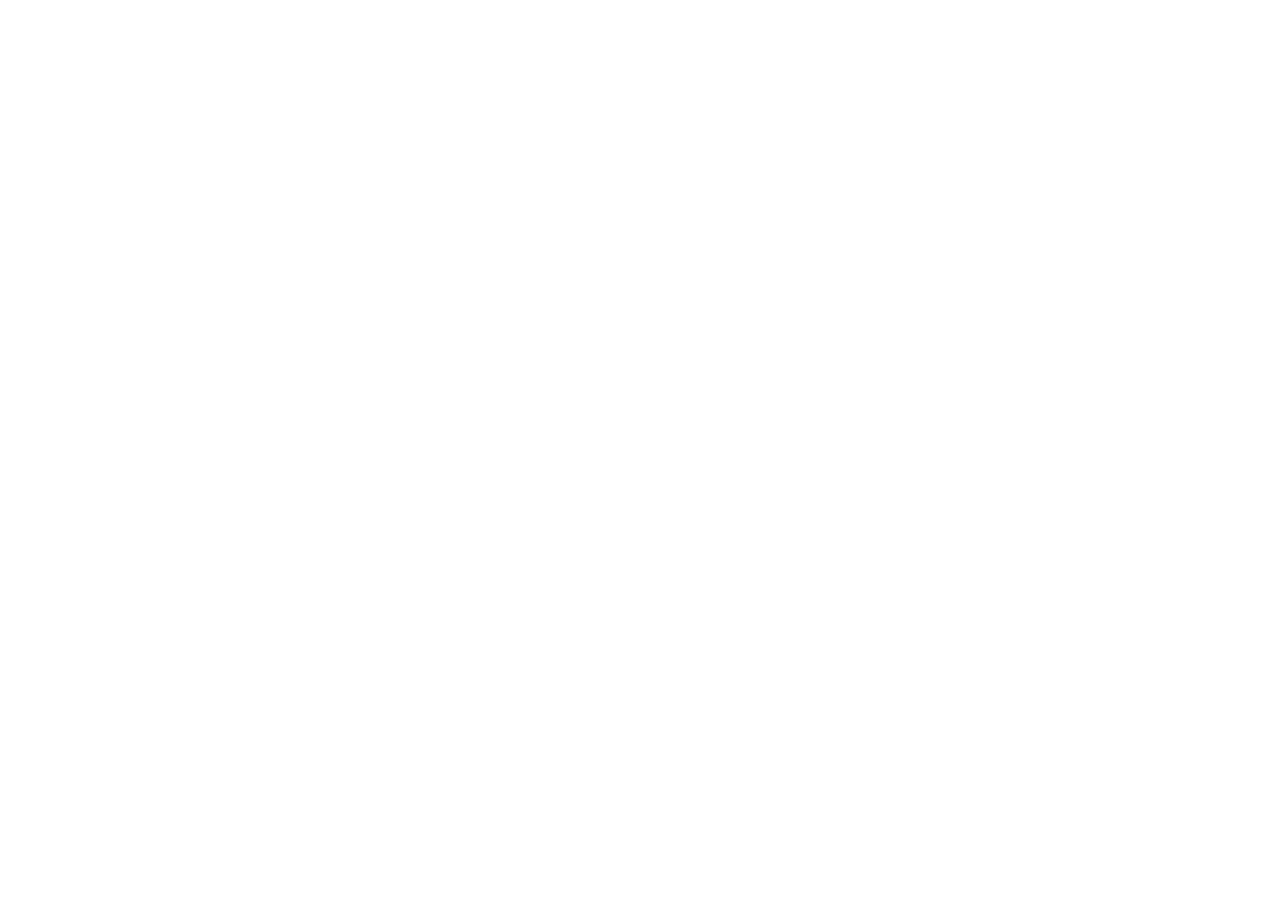
==== index.html @ 6a3a3762 "initial commit" ====
<!DOCTYPE html>
<html lang="en">
<head>
    <meta charset="UTF-8">
    <meta http-equiv="X-UA-Compatible" content="IE=edge">
    <meta name="viewport" content="width=device-width, initial-scale=1.0">
    <title>Anthony Barragan</title>
    <link rel="stylesheet" href="assests/styles.css">
</head>
<body>
    
</body>
</html>
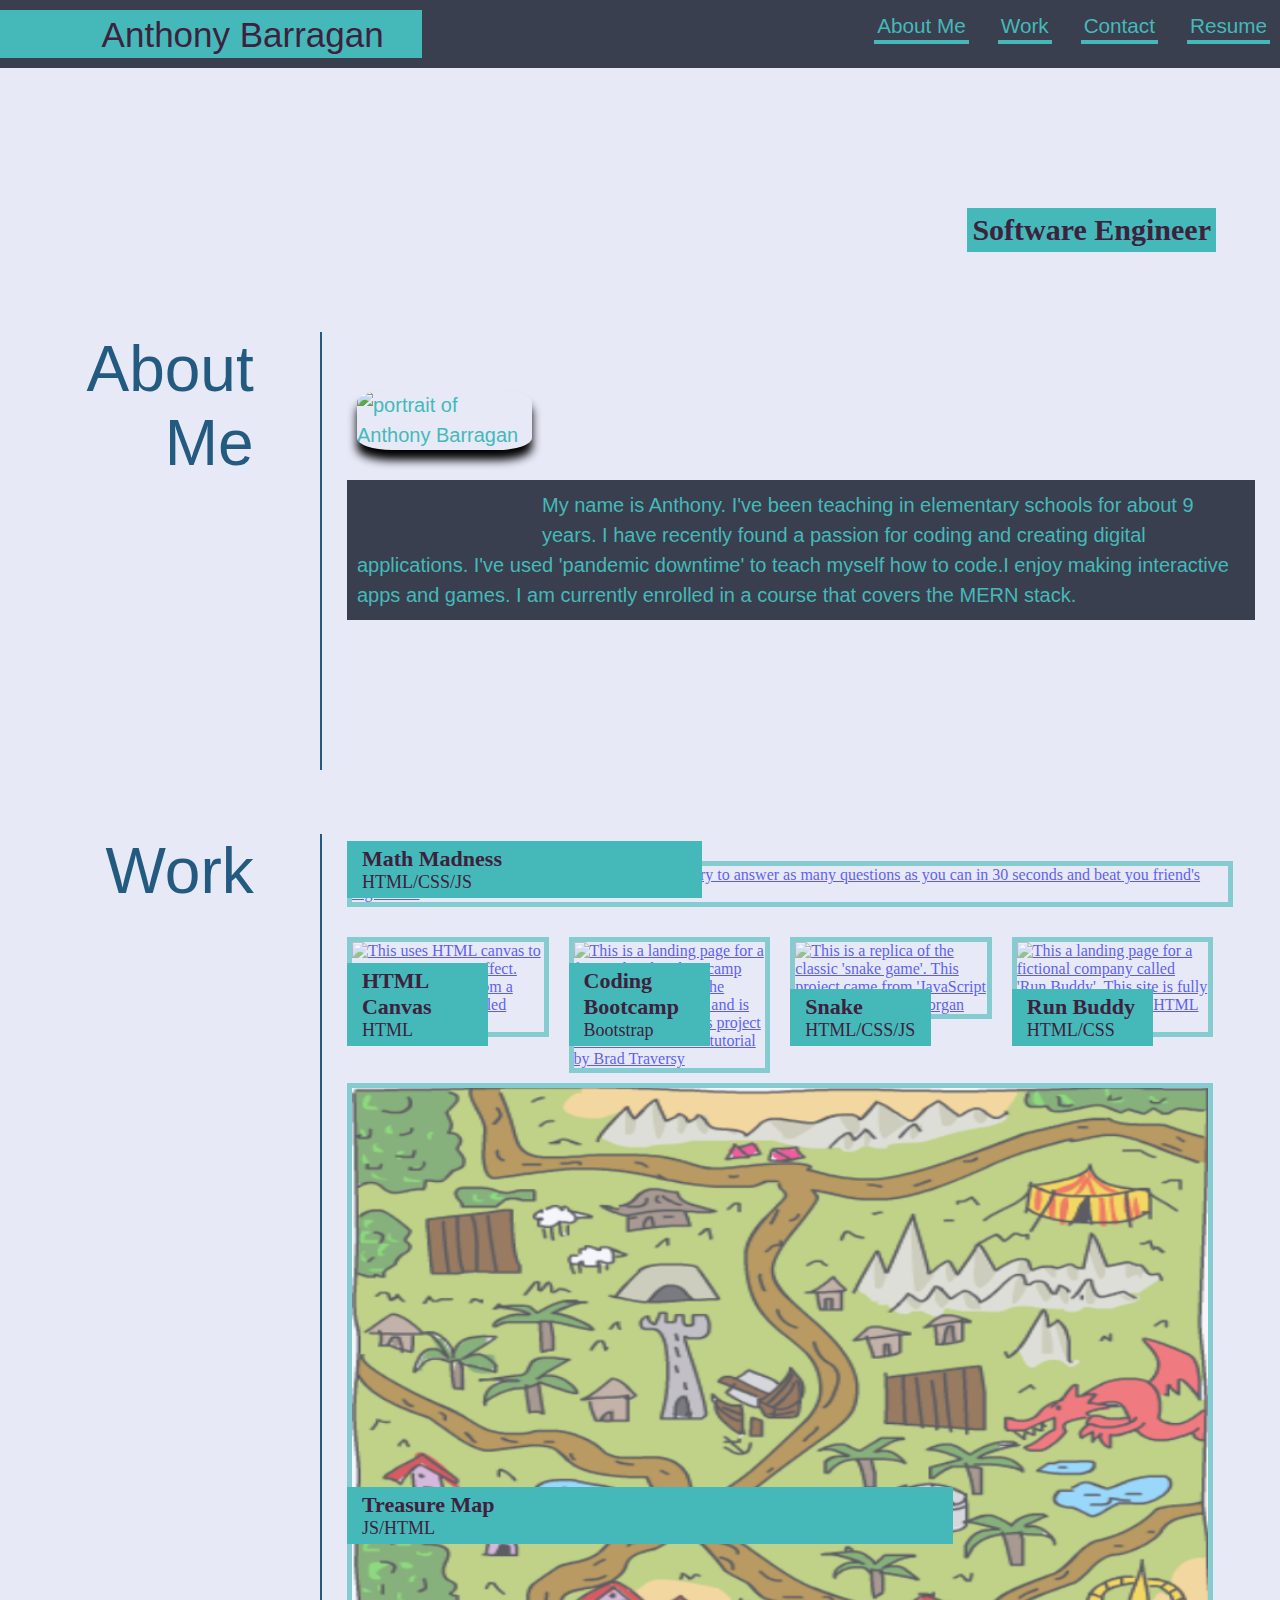
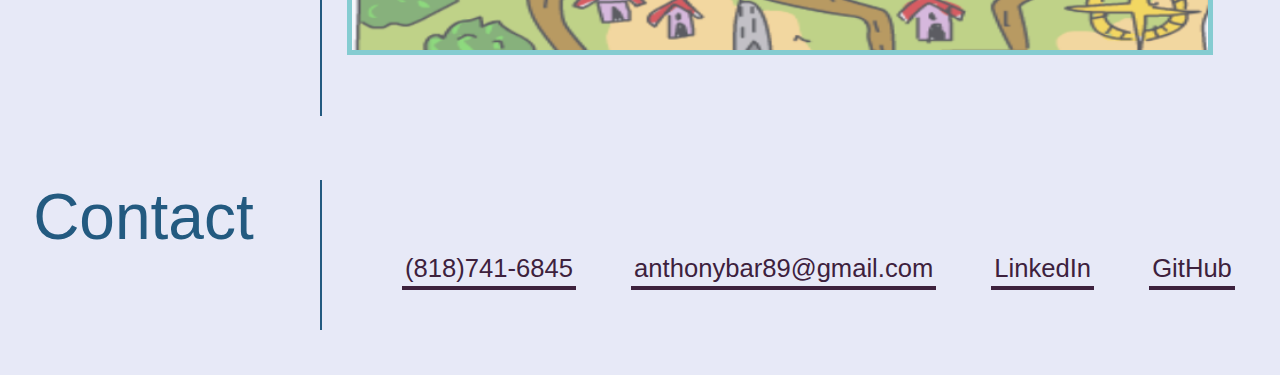
==== commit 7fa1a296: "added links to the images and made all sections fully responsive" ====
--- a/index.html
+++ b/index.html
@@ -5,9 +5,111 @@
     <meta http-equiv="X-UA-Compatible" content="IE=edge">
     <meta name="viewport" content="width=device-width, initial-scale=1.0">
     <title>Anthony Barragan</title>
-    <link rel="stylesheet" href="assests/styles.css">
+    <link rel="stylesheet" href="assests/styles/styles.css">
+    <link rel="stylesheet" href="assests/styles/media-queries.css">
+    <!-- Social Media Icons -->
+    <link rel="stylesheet" href="https://cdnjs.cloudflare.com/ajax/libs/font-awesome/4.7.0/css/font-awesome.min.css">
+    <link rel="stylesheet" href="assests/styles/font-awesome.css">
 </head>
 <body>
-    
+    <!-- Header -->
+    <header>
+        <h1>Anthony Barragan</h1>
+        <nav>
+            <ul>
+                <li><a href="#about-me" class="links-font">About Me</a></li>
+                <li><a href="#work" class="links-font">Work</a></li>
+                <li><a href="#contact" class="links-font">Contact</a></li>
+                <li><a href="resume.html" class="links-font">Resume</a></li>
+            </ul>
+        </nav>
+    </header>
+    <!-- Hero Section -->
+    <section id="hero">
+        <h2>Software Engineer</h2>
+    </section>
+    <!-- About Me -->
+    <article id="about-me">
+        <h3>About <br/>Me</h3>
+        <div>
+            
+            <p><img src="assests/images/profile-pic.JPG" alt="portrait of Anthony Barragan">My name is Anthony. I've been teaching in elementary schools for about 9 years. I have recently found a passion for coding and creating digital applications. I've used 'pandemic downtime' to teach myself how to code.I enjoy making interactive apps and games. I am currently enrolled in a course that covers the MERN stack.</p>
+        </div>
+    </article>
+    <!-- Work Section -->
+    <article>
+        <h3>Work</h3>
+        <!-- Large photo --> 
+        <section class="work">
+            <a href="https://abarragan89.github.io/math_madness/">
+                <figure id="jumbo-image">
+                    <img src="assests/images/math-madness.png"
+                    id="math-madness-pic" alt="This is a competitve multiplication game for kids. Try to answer as many questions as you can in 30 seconds and beat you friend's highscore!">                <div class="tag">
+                        <h4>Math Madness</h4>
+                        <p>HTML/CSS/JS</p>
+                    </div>
+                </figure>
+            </a>
+        <!-- Gallery of photos -->
+            <section id="gallery">
+                <figure class="gallery-cards">
+                    <a href="https://abarragan89.github.io/html_canvas/" target="_blank">           
+                        <img src="assests/images/html-canvas.png"   id="html-canvas-pic" alt="This uses HTML canvas to create a interactive effect. This project came from a YouTube channel called 'Franks Laboratory'.">
+                        <div class="tag">
+                            <h4>HTML Canvas</h4>
+                            <p>HTML</p>
+                        </div>
+                    </a> 
+                </figure> 
+                <figure class="gallery-cards">
+                    <a href="https://abarragan89.github.io/bootstrap_website/" target="_blank">
+                        <img src="assests/images/bootstrap-website.png"  id="bootstrap-pic" alt="This is a landing page for a fictional coding bootcamp company. This used the bootstrap framework and is fully responsive. This project came from an online tutorial by Brad Traversy">
+                        <div class="tag">
+                            <h4>Coding Bootcamp</h4>
+                            <p>Bootstrap</p>
+                        </div>
+                    </a>
+                </figure>
+                <figure class="gallery-cards">   
+                    <a href="https://abarragan89.github.io/snake-game/" target="_blank">               
+                        <img src="assests/images/snake-game.png"  id="snake-game-pic" alt="This is a replica of the classic 'snake game'. This project came from 'JavaScript For Kids' by Nick Morgan">
+                        <div class="tag">
+                            <h4>Snake</h4>
+                            <p>HTML/CSS/JS</p>
+                        </div>
+                    </a>  
+                </figure>
+                <figure class="gallery-cards">
+                    <a href="https://abarragan89.github.io/run-buddy/" target="_blank">
+                        <img src="assests/images/run-buddy.png"  id="run-buddy-pic" alt="This a landing page for a fictional company called 'Run Buddy'. This site is fully responsive uses pure HTML and CSS.">
+                        <div class="tag">
+                            <h4>Run Buddy</h4>
+                            <p>HTML/CSS</p>
+                        </div>
+                    </a>
+                </figure>        
+                <figure class="gallery-cards">
+                    <a href="https://abarragan89.github.io/treasure-map/" target="_blank">
+                        <img src="assests/images/treasure-map.png" alt="a game where you have to click randomly and use your 'hot' and 'cold' clues to find the treasure">
+                        <div class="tag">
+                            <h4 >Treasure Map</h4>
+                            <p>JS/HTML</p>
+                        </div>
+                    </a>
+                </figure>
+            </section>
+        </section>
+        
+    </article>
+    <!-- Contact Section -->
+    <article>
+        <h3>Contact</h3>      
+        <div id="contact">
+            <a href="tel:8187416845" class="links-font dark-letter">(818)741-6845</a>
+            <a href="mailto:anthonybar89@gmail.com" target="_blank" class="links-font dark-letter">anthonybar89@gmail.com</a> 
+            <a href="https://www.linkedin.com/in/anthony-barragan-ba4a12226" class="links-font dark-letter" target="_blank">LinkedIn</a>
+            <a href="https://github.com/Abarragan89" class="links-font dark-letter" target="_blank">GitHub</a>
+        </div>
+    </article>
 </body>
 </html>--- a/assests/styles/styles.css
+++ b/assests/styles/styles.css
@@ -0,0 +1,199 @@
+:root {
+    --accent-color: rgb(69, 185, 185);
+    --primary-color: rgb(57, 63, 78);
+    --letter-color: rgb(35, 90, 128);
+    --second-letter-clr: rgb(61, 33, 61);
+}
+* {
+    padding: 0;
+    margin: 0;
+    box-sizing: border-box;
+}
+body {
+    background-color: rgb(231, 233, 247);
+}
+/* Styles for the Header */
+header {
+    padding-right: 10px;
+    display: flex;
+    flex-wrap: wrap;
+    justify-content: space-between;
+    align-items: center;
+    background-color: var(--primary-color);
+}
+header h1 {
+    font-weight: lighter;
+    color: var(--second-letter-clr);
+    font-family: Verdana, Geneva, Tahoma, sans-serif;
+    margin-top: 10px;
+    margin-bottom: 10px;
+    font-size: 35px;
+    background-color: var(--accent-color);
+    padding-left: 8%;
+    padding-right: 3%;
+    padding-top: 5px;
+    padding-bottom: 3px;
+}
+header nav ul li {
+    list-style-type: none;
+    display: inline-block;
+    margin-bottom: 17px;
+    margin-left: 5px;
+}
+.links-font {
+    font-size: 2.3vh;
+    text-decoration: none;
+    text-align: center;;
+    padding: 0 3px 3px;
+    border-bottom: 4px solid var(--accent-color);
+    color: var(--accent-color);
+    font-family: Arial, Helvetica, sans-serif;
+}
+header nav ul li:not(:first-child) {
+    margin-left: 25px;
+}
+/* Styles for the Hero */
+#hero {
+    background-image: url("../images/hero-pic2.jpeg");
+    height: 200px;
+    position: relative;
+}
+#hero h2 {
+    font-size: 30px;
+    position: absolute;
+    padding: 5px;
+    top: 70%;
+    right: 5%;
+    background-color: var(--accent-color);
+    color: var(--second-letter-clr);
+}
+/* Styles for the About Me */
+article {
+    padding-left: 25px;
+    border-left: 2px solid var(--letter-color);
+    margin-left: 25%;
+    margin-top: 5%;
+}
+
+article>h3 {
+    position:relative;
+    right: 110%;
+    text-align: right;
+    font-family:Verdana, Geneva, Tahoma, sans-serif;
+    font-weight: 500;
+    font-size: 5vw;
+    color: var(--letter-color);
+}
+#about-me div {
+    position: relative;
+    margin-top: 150px;
+}
+#about-me img {
+    width: 175px;
+    border-radius: 20%;
+    z-index: 1;
+    box-shadow: 0 10px 10px black;
+    float:left;
+    position: inherit;
+    top: -100px;
+    margin-right: 10px;
+}
+#about-me p {
+    font-size: 20px;
+    color: var(--accent-color);
+    position: relative;
+    top: -150px;
+    line-height: 1.5;
+    font-family:'Lucida Sans', 'Lucida Sans Regular', 'Lucida Grande', 'Lucida Sans Unicode', Geneva, Verdana, sans-serif;
+    background-color: var(--primary-color);
+    padding: 10px;
+    
+    margin-right: 25px;
+}
+
+/* Styles for the Work Section */
+.work {
+    display: flex;
+    flex-direction: column;
+    align-items: center;
+    position: relative;
+    top: -47px;
+    width: 95%;
+}
+.work img {
+    border: 5px solid var(--accent-color);
+    width: 100%;
+    opacity: .6;
+}
+#jumbo-image:hover img {
+    opacity: 1;
+    box-shadow: 0 10px 20px var(--second-letter-clr);
+}
+#jumbo-image:hover {
+    cursor: pointer;
+}
+#jumbo-image {
+    margin-bottom: 30px;
+    position: relative;
+    max-width: 100%;
+} 
+#jumbo-image .tag {
+    width: 40%;
+}
+#gallery {
+    display: flex;
+    flex-wrap: wrap;
+    justify-content: center;
+}
+.gallery-cards {
+    margin-bottom: 10px;
+    position: relative;
+    flex: 1 200px;
+    margin-right: 20px;
+}
+.gallery-cards:hover img {
+    opacity: 1;
+    box-shadow: 0 10px 20px var(--second-letter-clr);
+}
+.gallery-cards:hover {
+    cursor: pointer;
+}
+.tag {
+    position: absolute;
+    background-color: var(--accent-color);
+    color: var(--second-letter-clr);
+    bottom: 20%;
+    width: 70%;
+    padding: 5px 0 5px 15px;
+}
+
+.tag h4 {
+    font-size: 22px;
+}
+.tag p {
+    font-size: 18px;
+}
+/* Styles for Contact */
+
+#contact {
+    margin-bottom: 45px;
+    display: flex;
+    flex-wrap: wrap;
+    justify-content: space-evenly;
+    padding-bottom: 25px;
+    color: var(--second-letter-clr);
+}
+#contact a {
+    font-size: 2vw;
+}
+#contact a:hover {
+    color: var(--accent-color);
+    border-bottom-color: var(--accent-color);
+}
+.dark-letter {
+    color: var(--second-letter-clr);
+    border-bottom-color: var(--second-letter-clr);
+    font-size: 2vh;
+    margin-left: 10px;
+    margin-bottom: 15px;
+}
--- a/assests/styles/media-queries.css
+++ b/assests/styles/media-queries.css
@@ -0,0 +1,105 @@
+@media screen and (max-width: 768px) {
+    header {
+        flex-direction: column;
+    }
+    header h1 {
+        padding: 10px
+    }
+    #about-me {
+        position: relative;
+    }
+    #about-me div {
+        position: relative;
+        margin-top: 150px;
+    }
+    #about-me img {
+        float: left;
+        margin-top: -80px;
+        position: static;
+        width: 150px;
+        border-radius: 20%;
+        box-shadow: 0 10px 10px;
+        margin-right: 10px;
+        box-shadow: 0 10px 10px black;
+    }
+    #about-me p {
+        position: inherit;
+        font-size: 14px;
+        color: var(--accent-color);
+        line-height: 1.5;
+        font-family:'Lucida Sans', 'Lucida Sans Regular', 'Lucida Grande', 'Lucida Sans Unicode', Geneva, Verdana, sans-serif;
+        background-color: var(--primary-color);
+        padding: 10px;
+        margin-top: 150px;
+        margin-right: 25px;
+        margin-bottom: 50px
+    }
+    .gallery-cards {
+        flex: 1 1 150px;
+    }
+    .tag h4 {
+        font-size: 18px;
+    }
+    .tag p {
+        font-size: 14px;
+    }
+}
+@media screen and (max-width: 590px) {
+    #about-me img {
+        width: 120px;
+        margin-top: -60px;
+    }
+    .gallery-cards {
+        flex: 1 150px;
+    }
+    #gallery {
+        max-width: 100%;
+    }
+    #jumbo-image {
+        margin-bottom: 15px;
+    }
+    .work img {
+        border: 2px solid var(--accent-color);
+    }
+}
+@media screen and (max-width: 495px) {
+    article>h3 {
+        position:relative;
+        right: 115%;
+        text-align: right;
+        font-family:Verdana, Geneva, Tahoma, sans-serif;
+        font-weight: 500;
+        font-size: 5vw;
+        color: var(--letter-color);
+    }
+    .tag {
+        width: 100%;
+        text-align: center;
+        padding-left: 0;
+    }
+    .tag h4 {
+        font-size: 14px;
+    }
+    .tag p {
+        font-size: 10px;
+        font-weight: lighter;
+        font-style: italic;
+    }
+    .links-font {
+        font-size: 13px;
+    }
+    .gallery-cards {
+        flex: 1 83px;
+        margin-right: 5px;
+    }
+    .work {
+        width: 97%
+    }
+    #gallery {
+        justify-content: space-between;
+        width: 100%;
+    }
+    #contact a {
+        font-size: 10px;
+    }
+}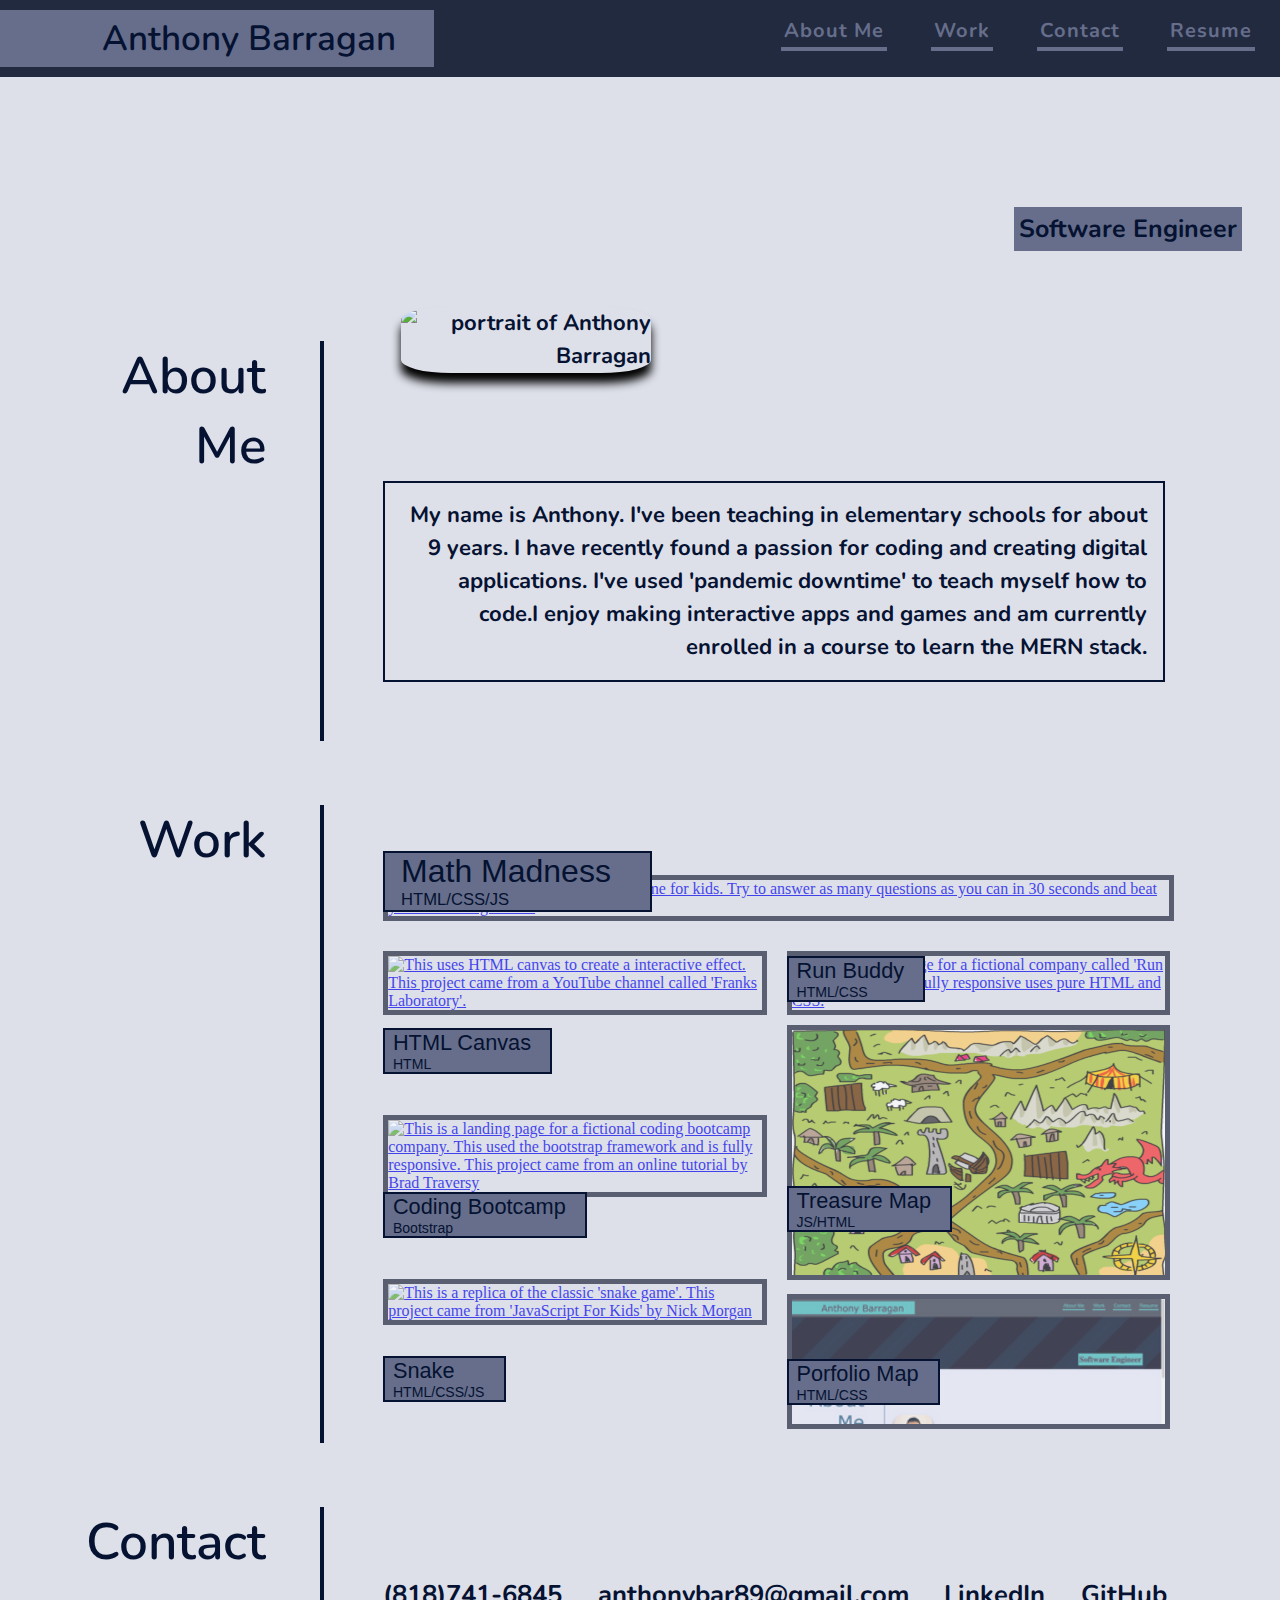
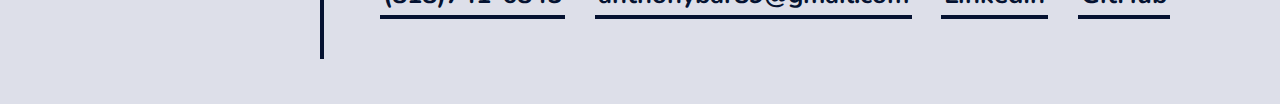
==== commit 2d346832: "CSS enhancements, color scheme change, and fixed responsive bugs" ====
--- a/index.html
+++ b/index.html
@@ -10,6 +10,15 @@
     <!-- Social Media Icons -->
     <link rel="stylesheet" href="https://cdnjs.cloudflare.com/ajax/libs/font-awesome/4.7.0/css/font-awesome.min.css">
     <link rel="stylesheet" href="assests/styles/font-awesome.css">
+    <!-- Google Font (Nunito) -->
+    <link rel="preconnect" href="https://fonts.googleapis.com">
+    <link rel="preconnect" href="https://fonts.gstatic.com" crossorigin>
+    <link href="https://fonts.googleapis.com/css2?family=Nunito:wght@200&family=Secular+One&family=Source+Code+Pro:wght@500&display=swap" rel="stylesheet">
+    <!-- Bold Version of Nunito -->
+    <link rel="preconnect" href="https://fonts.googleapis.com">
+    <link rel="preconnect" href="https://fonts.gstatic.com" crossorigin>
+    <link href="https://fonts.googleapis.com/css2?family=Nunito:wght@200;600&family=Secular+One&family=Source+Code+Pro:wght@500&display=swap" rel="stylesheet">
+    
 </head>
 <body>
     <!-- Header -->
@@ -32,8 +41,7 @@
     <article id="about-me">
         <h3>About <br/>Me</h3>
         <div>
-            
-            <p><img src="assests/images/profile-pic.JPG" alt="portrait of Anthony Barragan">My name is Anthony. I've been teaching in elementary schools for about 9 years. I have recently found a passion for coding and creating digital applications. I've used 'pandemic downtime' to teach myself how to code.I enjoy making interactive apps and games. I am currently enrolled in a course that covers the MERN stack.</p>
+            <p><img src="assests/images/profile-pic.JPG" alt="portrait of Anthony Barragan">My name is Anthony. I've been teaching in elementary schools for about 9 years. I have recently found a passion for coding and creating digital applications. I've used 'pandemic downtime' to teach myself how to code.I enjoy making interactive apps and games and am currently enrolled in a course to learn the MERN stack.</p>
         </div>
     </article>
     <!-- Work Section -->
@@ -44,7 +52,8 @@
             <a href="https://abarragan89.github.io/math_madness/">
                 <figure id="jumbo-image">
                     <img src="assests/images/math-madness.png"
-                    id="math-madness-pic" alt="This is a competitve multiplication game for kids. Try to answer as many questions as you can in 30 seconds and beat you friend's highscore!">                <div class="tag">
+                    id="math-madness-pic" alt="This is a competitve multiplication game for kids. Try to answer as many questions as you can in 30 seconds and beat you friend's highscore!">                
+                    <div class="tag">
                         <h4>Math Madness</h4>
                         <p>HTML/CSS/JS</p>
                     </div>
@@ -52,54 +61,66 @@
             </a>
         <!-- Gallery of photos -->
             <section id="gallery">
-                <figure class="gallery-cards">
-                    <a href="https://abarragan89.github.io/html_canvas/" target="_blank">           
-                        <img src="assests/images/html-canvas.png"   id="html-canvas-pic" alt="This uses HTML canvas to create a interactive effect. This project came from a YouTube channel called 'Franks Laboratory'.">
-                        <div class="tag">
-                            <h4>HTML Canvas</h4>
-                            <p>HTML</p>
-                        </div>
-                    </a> 
-                </figure> 
-                <figure class="gallery-cards">
-                    <a href="https://abarragan89.github.io/bootstrap_website/" target="_blank">
-                        <img src="assests/images/bootstrap-website.png"  id="bootstrap-pic" alt="This is a landing page for a fictional coding bootcamp company. This used the bootstrap framework and is fully responsive. This project came from an online tutorial by Brad Traversy">
-                        <div class="tag">
-                            <h4>Coding Bootcamp</h4>
-                            <p>Bootstrap</p>
-                        </div>
-                    </a>
-                </figure>
-                <figure class="gallery-cards">   
-                    <a href="https://abarragan89.github.io/snake-game/" target="_blank">               
-                        <img src="assests/images/snake-game.png"  id="snake-game-pic" alt="This is a replica of the classic 'snake game'. This project came from 'JavaScript For Kids' by Nick Morgan">
-                        <div class="tag">
-                            <h4>Snake</h4>
-                            <p>HTML/CSS/JS</p>
-                        </div>
-                    </a>  
-                </figure>
-                <figure class="gallery-cards">
-                    <a href="https://abarragan89.github.io/run-buddy/" target="_blank">
-                        <img src="assests/images/run-buddy.png"  id="run-buddy-pic" alt="This a landing page for a fictional company called 'Run Buddy'. This site is fully responsive uses pure HTML and CSS.">
-                        <div class="tag">
-                            <h4>Run Buddy</h4>
-                            <p>HTML/CSS</p>
-                        </div>
-                    </a>
-                </figure>        
-                <figure class="gallery-cards">
-                    <a href="https://abarragan89.github.io/treasure-map/" target="_blank">
-                        <img src="assests/images/treasure-map.png" alt="a game where you have to click randomly and use your 'hot' and 'cold' clues to find the treasure">
-                        <div class="tag">
-                            <h4 >Treasure Map</h4>
-                            <p>JS/HTML</p>
-                        </div>
-                    </a>
-                </figure>
+                <section id="gallery-column1">
+                    <figure class="gallery-cards">
+                        <a href="https://abarragan89.github.io/html_canvas/" target="_blank">           
+                            <img src="assests/images/html-canvas.png"   id="html-canvas-pic" alt="This uses HTML canvas to create a interactive effect. This project came from a YouTube channel called 'Franks Laboratory'.">
+                            <div class="tag">
+                                <h4>HTML Canvas</h4>
+                                <p>HTML</p>
+                            </div>
+                        </a> 
+                    </figure> 
+                    <figure class="gallery-cards">
+                        <a href="https://abarragan89.github.io/bootstrap_website/" target="_blank">
+                            <img src="assests/images/bootstrap-website.png"  id="bootstrap-pic" alt="This is a landing page for a fictional coding bootcamp company. This used the bootstrap framework and is fully responsive. This project came from an online tutorial by Brad Traversy">
+                            <div class="tag">
+                                <h4>Coding Bootcamp</h4>
+                                <p>Bootstrap</p>
+                            </div>
+                        </a>
+                    </figure>
+                    <figure class="gallery-cards">   
+                        <a href="https://abarragan89.github.io/snake-game/" target="_blank">               
+                            <img src="assests/images/snake-game.png"  id="snake-game-pic" alt="This is a replica of the classic 'snake game'. This project came from 'JavaScript For Kids' by Nick Morgan">
+                            <div class="tag">
+                                <h4>Snake</h4>
+                                <p>HTML/CSS/JS</p>
+                            </div>
+                        </a>  
+                        </figure>
+                </section>
+                <section id="gallery-column2">
+                    <figure class="gallery-cards">
+                        <a href="https://abarragan89.github.io/run-buddy/" target="_blank">
+                            <img src="assests/images/run-buddy.png"  id="run-buddy-pic" alt="This a landing page for a fictional company called 'Run Buddy'. This site is fully responsive uses pure HTML and CSS.">
+                            <div class="tag">
+                                <h4>Run Buddy</h4>
+                                <p>HTML/CSS</p>
+                            </div>
+                        </a>
+                    </figure>        
+                    <figure class="gallery-cards">
+                        <a href="https://abarragan89.github.io/treasure-map/" target="_blank">
+                            <img src="assests/images/treasure-map.png" alt="a game where you have to click randomly and use your 'hot' and 'cold' clues to find the treasure">
+                            <div class="tag">
+                                <h4 >Treasure Map</h4>
+                                <p>JS/HTML</p>
+                            </div>
+                        </a>
+                    </figure>
+                    <figure class="gallery-cards">
+                        <a href="https://abarragan89.github.io/week-2-challenge/" target="_blank">
+                            <img src="assests/images/portfolio-website.png" alt="my portfolio website">
+                            <div class="tag">
+                                <h4 >Porfolio Map</h4>
+                                <p>HTML/CSS</p>
+                            </div>
+                        </a>
+                    </figure>
+                </section>
             </section>
         </section>
-        
     </article>
     <!-- Contact Section -->
     <article>
--- a/assests/styles/styles.css
+++ b/assests/styles/styles.css
@@ -1,8 +1,8 @@
 :root {
-    --accent-color: rgb(69, 185, 185);
-    --primary-color: rgb(57, 63, 78);
-    --letter-color: rgb(35, 90, 128);
-    --second-letter-clr: rgb(61, 33, 61);
+    --accent-color: rgb(102, 110, 139);
+    --primary-color: rgb(34, 42, 63);
+    --second-letter-clr: rgb(5, 18, 49);
+    --main-font: 'Nunito', sans-serif;
 }
 * {
     padding: 0;
@@ -10,7 +10,7 @@
     box-sizing: border-box;
 }
 body {
-    background-color: rgb(231, 233, 247);
+    background-color: rgb(221, 223, 233);
 }
 /* Styles for the Header */
 header {
@@ -22,9 +22,9 @@
     background-color: var(--primary-color);
 }
 header h1 {
-    font-weight: lighter;
-    color: var(--second-letter-clr);
-    font-family: Verdana, Geneva, Tahoma, sans-serif;
+    font-weight: 600;
+    color: var(--second-letter-clr);
+    font-family: var(--main-font);
     margin-top: 10px;
     margin-bottom: 10px;
     font-size: 35px;
@@ -32,22 +32,36 @@
     padding-left: 8%;
     padding-right: 3%;
     padding-top: 5px;
-    padding-bottom: 3px;
+    padding-bottom: 5px;
 }
 header nav ul li {
     list-style-type: none;
+    font-family: var(--main-font);
+    font-weight: 500;
+    letter-spacing: 1px;
     display: inline-block;
     margin-bottom: 17px;
     margin-left: 5px;
+    margin-right: 15px;
+}
+header nav ul li:hover, header nav ul li:hover a {
+    background-color: var(--accent-color);
+    color: var(--second-letter-clr);
+    font-weight: bold;
+}
+
+header nav ul li a:active {
+    background-color: var(--letter-color);
 }
 .links-font {
-    font-size: 2.3vh;
+    font-size: 20px;
     text-decoration: none;
     text-align: center;;
     padding: 0 3px 3px;
     border-bottom: 4px solid var(--accent-color);
     color: var(--accent-color);
-    font-family: Arial, Helvetica, sans-serif;
+    font-family: var(--main-font);
+    font-weight: bold;
 }
 header nav ul li:not(:first-child) {
     margin-left: 25px;
@@ -59,56 +73,65 @@
     position: relative;
 }
 #hero h2 {
-    font-size: 30px;
+    font-size: 25px;
     position: absolute;
+    font-family: var(--main-font);
     padding: 5px;
-    top: 70%;
-    right: 5%;
+    top: 65%;
+    right: 3%;
     background-color: var(--accent-color);
     color: var(--second-letter-clr);
 }
 /* Styles for the About Me */
 article {
-    padding-left: 25px;
-    border-left: 2px solid var(--letter-color);
+    padding-left: 2%;
+    padding-right: 7%;
+    border-left: 4px solid var(--second-letter-clr);
     margin-left: 25%;
     margin-top: 5%;
 }
-
 article>h3 {
     position:relative;
     right: 110%;
     text-align: right;
-    font-family:Verdana, Geneva, Tahoma, sans-serif;
-    font-weight: 500;
-    font-size: 5vw;
-    color: var(--letter-color);
+    font-family:var(--main-font);
+    font-weight: 600;
+    font-size: 4vw;
+    color: var(--second-letter-clr);
+}
+#about-me {
+    position: relative;
+
 }
 #about-me div {
     position: relative;
+    margin-top: -150px;
+    padding-bottom: 1%;
+    padding-left: 4%;
+}
+#about-me img {
+    float: left;
+    width: 250px;
+    margin-top: -15vw;
+    border-radius: 20%;
+    box-shadow: 0 10px 10px;
+    margin-right: 1%;
+    box-shadow: 0 10px 10px black;
+    margin-bottom: 1%;
+}
+#about-me p {
+    border: 2px solid var(--second-letter-clr);
+    position: inherit;
+    font-size: 22px;
+    text-align: right;
+    color: var(--second-letter-clr);
+    line-height: 1.5;
+    font-family: var(--main-font);
+    font-weight: bolder;
+    padding: 2%;
     margin-top: 150px;
-}
-#about-me img {
-    width: 175px;
-    border-radius: 20%;
-    z-index: 1;
-    box-shadow: 0 10px 10px black;
-    float:left;
-    position: inherit;
-    top: -100px;
-    margin-right: 10px;
-}
-#about-me p {
-    font-size: 20px;
-    color: var(--accent-color);
-    position: relative;
-    top: -150px;
-    line-height: 1.5;
-    font-family:'Lucida Sans', 'Lucida Sans Regular', 'Lucida Grande', 'Lucida Sans Unicode', Geneva, Verdana, sans-serif;
-    background-color: var(--primary-color);
-    padding: 10px;
-    
-    margin-right: 25px;
+    margin-right: 2vw;
+    margin-bottom: 50px
 }
 
 /* Styles for the Work Section */
@@ -117,13 +140,13 @@
     flex-direction: column;
     align-items: center;
     position: relative;
-    top: -47px;
-    width: 95%;
+    width: 100%;
+    padding-left: 4%;
 }
 .work img {
-    border: 5px solid var(--accent-color);
+    border: 5px solid var(--primary-color);
     width: 100%;
-    opacity: .6;
+    opacity: .7;
 }
 #jumbo-image:hover img {
     opacity: 1;
@@ -135,43 +158,67 @@
 #jumbo-image {
     margin-bottom: 30px;
     position: relative;
-    max-width: 100%;
+    max-width: 98%;
 } 
-#jumbo-image .tag {
-    width: 40%;
-}
 #gallery {
     display: flex;
-    flex-wrap: wrap;
+    justify-content: space-around;
+    width: 100%;
+}
+#gallery-column1 {
+    flex: 1 50%;
+    display: flex;
+    flex-direction: column;
+    justify-content: center;
+}
+#gallery-column2{
+    display: flex;
+    flex: 1 50%;
+    flex-direction: column;
     justify-content: center;
 }
 .gallery-cards {
     margin-bottom: 10px;
     position: relative;
-    flex: 1 200px;
+    flex: 1 50%;
     margin-right: 20px;
 }
 .gallery-cards:hover img {
     opacity: 1;
     box-shadow: 0 10px 20px var(--second-letter-clr);
 }
+
 .gallery-cards:hover {
     cursor: pointer;
 }
 .tag {
     position: absolute;
+    border: 2px solid var(--second-letter-clr);
     background-color: var(--accent-color);
     color: var(--second-letter-clr);
     bottom: 20%;
-    width: 70%;
-    padding: 5px 0 5px 15px;
-}
-
+    width: auto;
+    padding-right: 5%;
+    padding-left: 2%;
+}
 .tag h4 {
-    font-size: 22px;
+    font-weight: 900;
+    font-family:Verdana, Geneva, Tahoma, sans-serif;
+    font-weight: lighter;
+    font-size: 1.7vw;
 }
 .tag p {
-    font-size: 18px;
+    font-family:Verdana, Geneva, Tahoma, sans-serif;
+    font-size: 1.1vw;
+    font-weight: lighter;
+    
+}
+#jumbo-image .tag h4 {
+    font-size: 2.5vw;
+    
+}
+#jumbo-image .tag p {
+    font-size: 1.3vw;
 }
 /* Styles for Contact */
 
--- a/assests/styles/media-queries.css
+++ b/assests/styles/media-queries.css
@@ -1,59 +1,20 @@
-@media screen and (max-width: 768px) {
+@media screen and (max-width: 1024px) {
     header {
         flex-direction: column;
     }
     header h1 {
         padding: 10px
     }
-    #about-me {
-        position: relative;
-    }
-    #about-me div {
-        position: relative;
-        margin-top: 150px;
-    }
     #about-me img {
-        float: left;
-        margin-top: -80px;
-        position: static;
         width: 150px;
-        border-radius: 20%;
-        box-shadow: 0 10px 10px;
-        margin-right: 10px;
-        box-shadow: 0 10px 10px black;
-    }
-    #about-me p {
-        position: inherit;
-        font-size: 14px;
-        color: var(--accent-color);
-        line-height: 1.5;
-        font-family:'Lucida Sans', 'Lucida Sans Regular', 'Lucida Grande', 'Lucida Sans Unicode', Geneva, Verdana, sans-serif;
-        background-color: var(--primary-color);
-        padding: 10px;
-        margin-top: 150px;
-        margin-right: 25px;
-        margin-bottom: 50px
-    }
-    .gallery-cards {
-        flex: 1 1 150px;
-    }
-    .tag h4 {
-        font-size: 18px;
-    }
-    .tag p {
-        font-size: 14px;
     }
 }
 @media screen and (max-width: 590px) {
     #about-me img {
         width: 120px;
-        margin-top: -60px;
     }
-    .gallery-cards {
-        flex: 1 150px;
-    }
-    #gallery {
-        max-width: 100%;
+    #about-me p {
+        font-size: 14px;
     }
     #jumbo-image {
         margin-bottom: 15px;
@@ -61,45 +22,88 @@
     .work img {
         border: 2px solid var(--accent-color);
     }
+    .links-font {
+        font-size: 14px;
+    }
+    header nav ul li {
+        margin-right: 2px;
+    }
 }
-@media screen and (max-width: 495px) {
-    article>h3 {
-        position:relative;
-        right: 115%;
-        text-align: right;
-        font-family:Verdana, Geneva, Tahoma, sans-serif;
-        font-weight: 500;
-        font-size: 5vw;
-        color: var(--letter-color);
+@media screen and (max-width: 428px) {
+    #about-me img {
+        margin-bottom: 2%;
+    }
+    #about-me p {
+        font-size: 12px;
+    }
+    #hero {
+        height: 125px;
+    }
+    #hero h2 {
+        top: 50%;
+    }
+    .links-font {
+        font-size: 12px;
+    }
+    article {
+        border-left-width: 3px;
+    }
+}
+@media screen and (max-width: 375px) {
+    header h1 {
+        font-size: 25px;
+    }
+    #hero h2 {
+        font-size: 20px;
+    }
+    #about-me img {
+        width: 80px;
+    }
+    #about-me p {
+        font-size: 9;
+    }
+    .links-font {
+        font-size: 9px;
+        border-bottom-width: 2px;
+    }
+        header nav ul li {
+            margin-right: 3px;
+        }
+    article {
+        border-left-width: 2px;
     }
     .tag {
-        width: 100%;
-        text-align: center;
+        border-width: 1px;
+    }
+    
+}
+
+@media screen and (max-width: 280px) {
+    header h1 {
+        font-size: 20px;
+        
+    }
+    .links-font {
+        font-size: 9px;
+        padding: 0;
+        margin: 0;
+    }
+    header nav ul li {
+        padding: 0;
+        margin-right: 0;
+        margin-left: 0;
+        
+    }
+    #about-me img {
+        width: 55px;
+    }
+    #about-me p {
+        text-align: right;
+        font-size: 9px;
+    }
+    .tag {
         padding-left: 0;
     }
-    .tag h4 {
-        font-size: 14px;
-    }
-    .tag p {
-        font-size: 10px;
-        font-weight: lighter;
-        font-style: italic;
-    }
-    .links-font {
-        font-size: 13px;
-    }
-    .gallery-cards {
-        flex: 1 83px;
-        margin-right: 5px;
-    }
-    .work {
-        width: 97%
-    }
-    #gallery {
-        justify-content: space-between;
-        width: 100%;
-    }
-    #contact a {
-        font-size: 10px;
-    }
-}+
+}
+/* @media screen and (max-width: ) */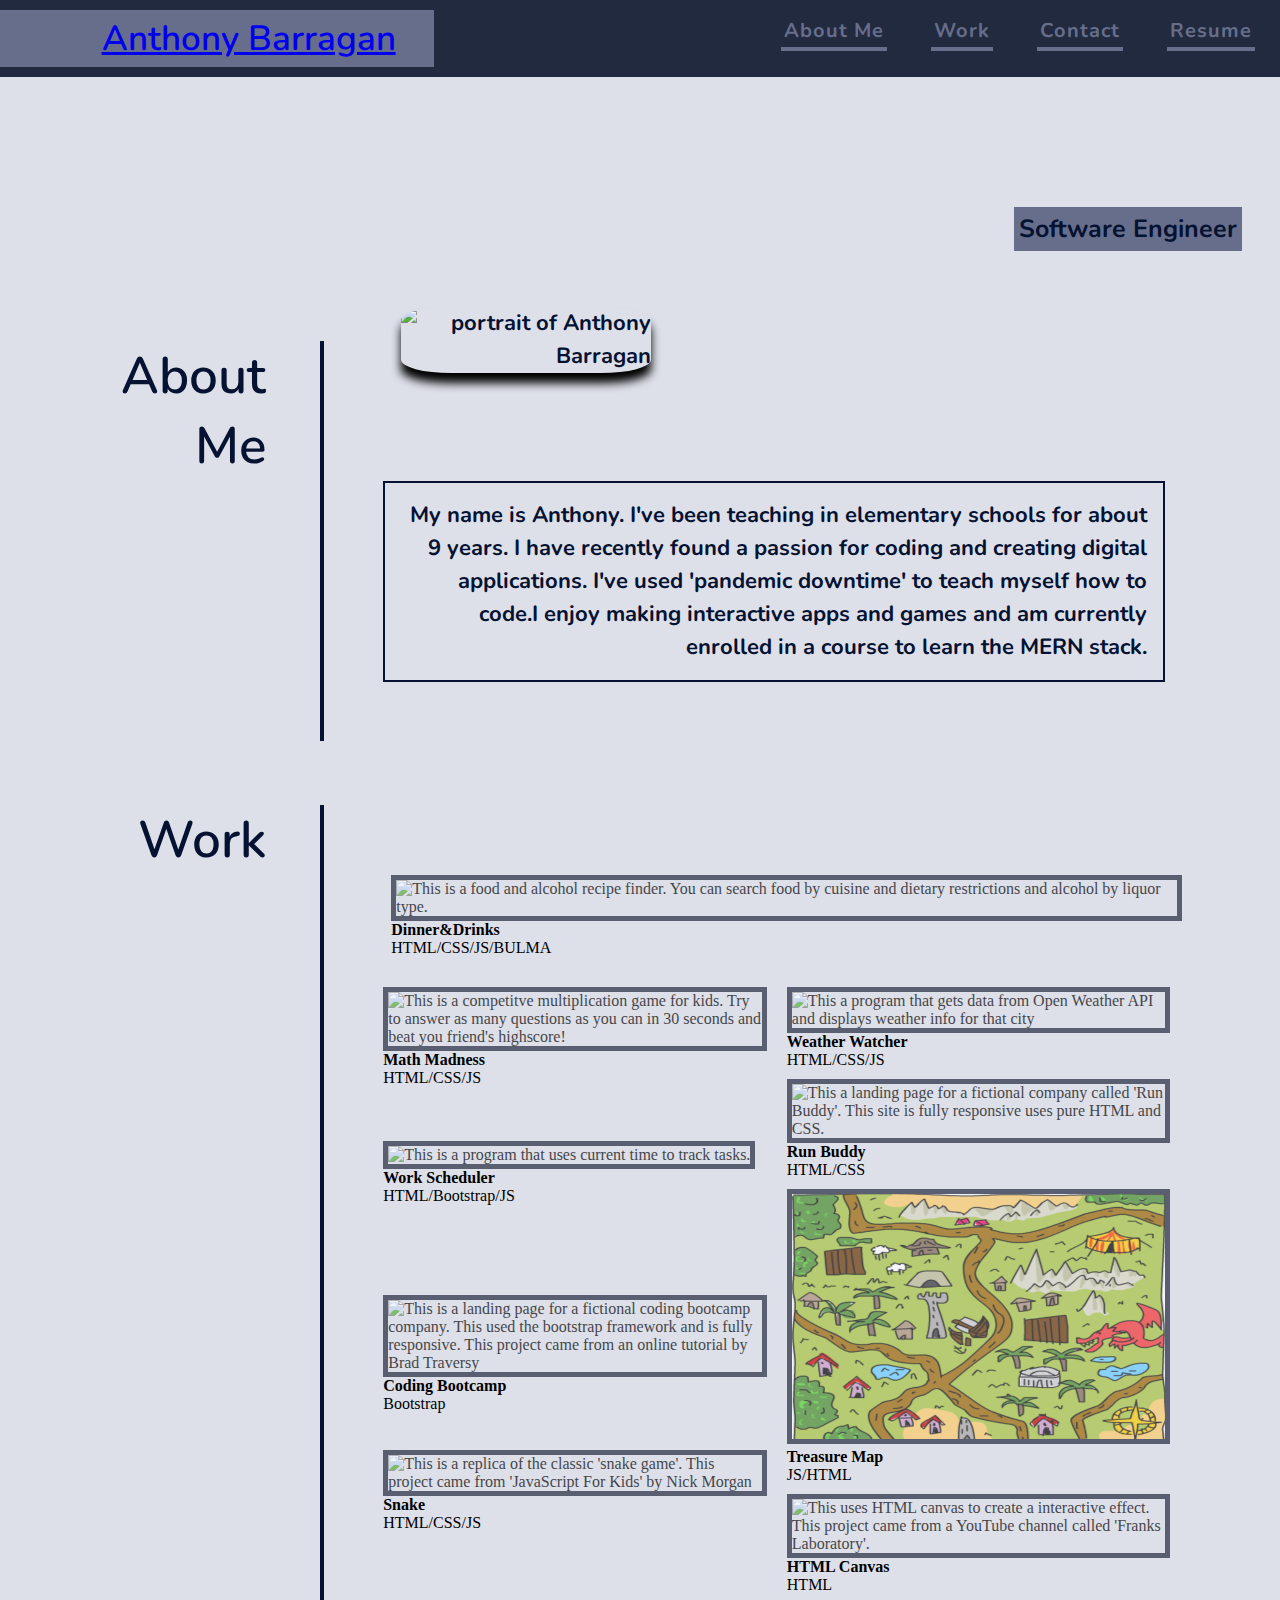
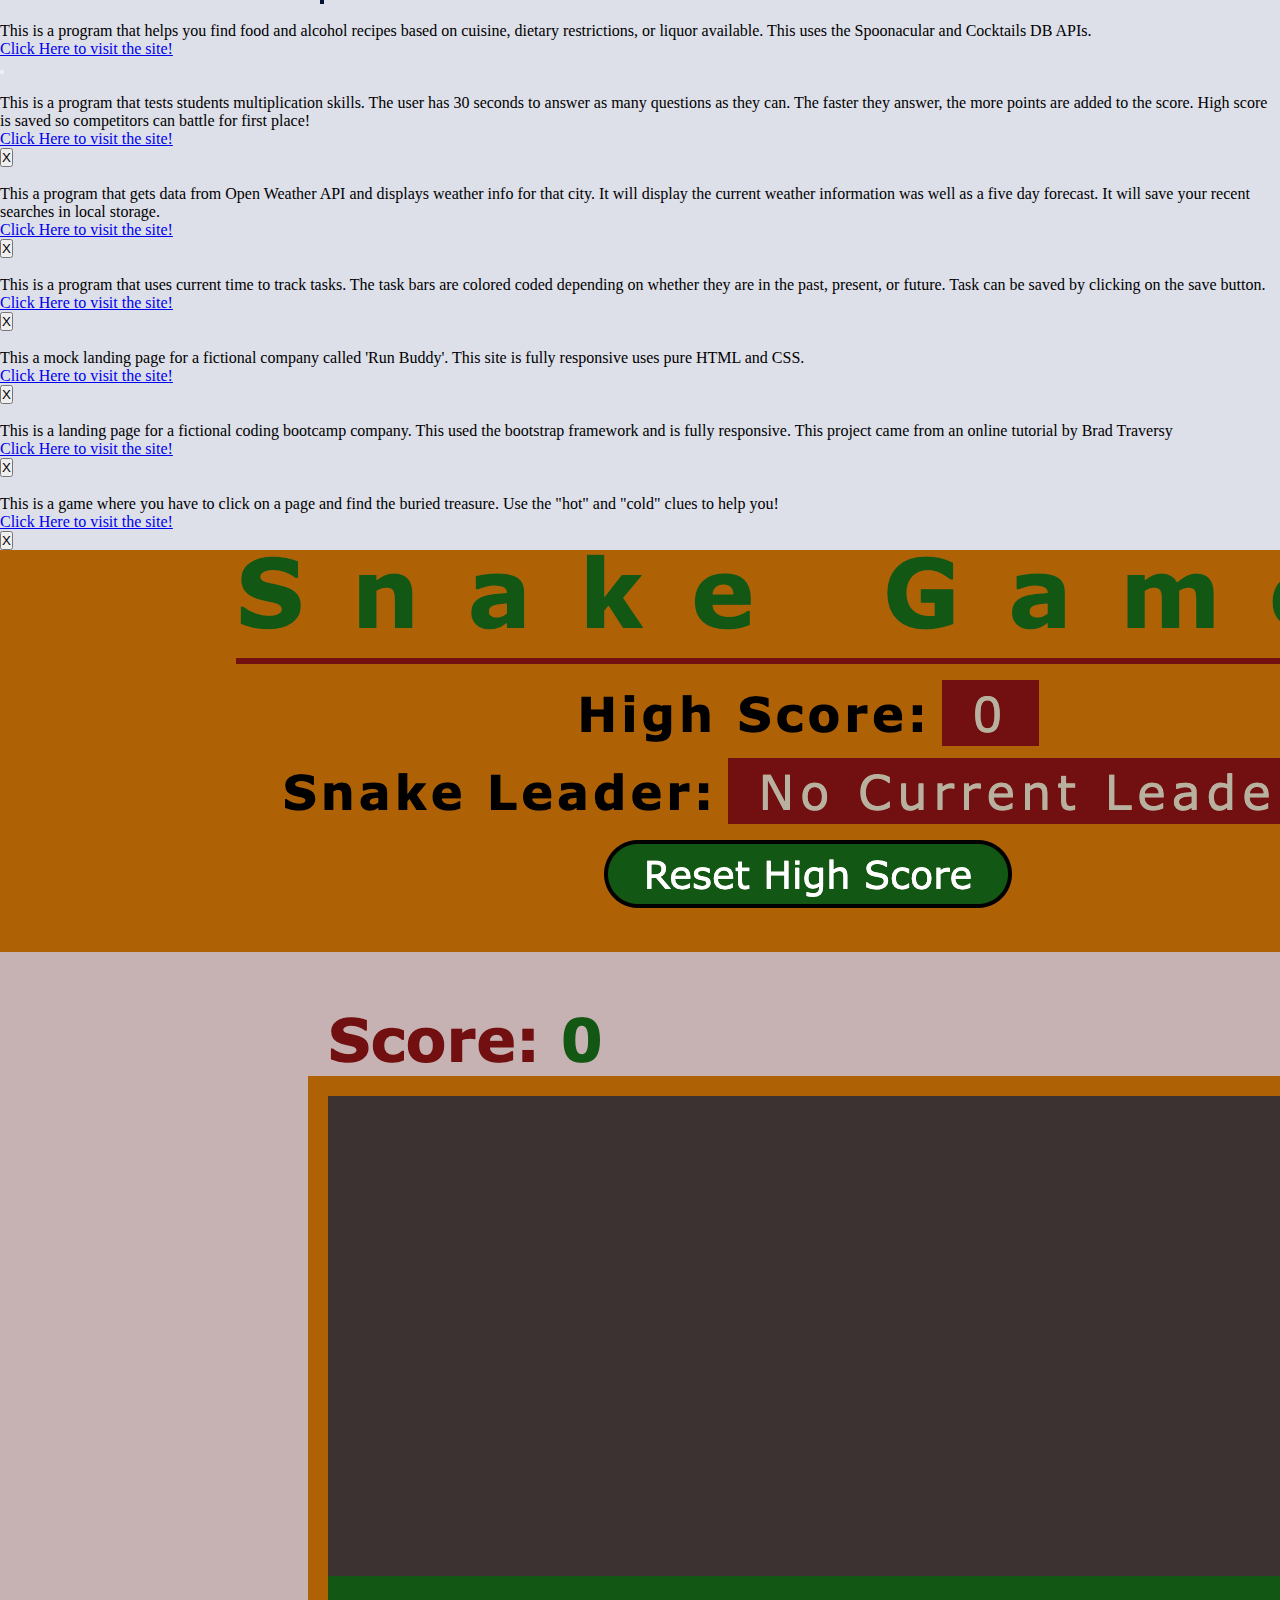
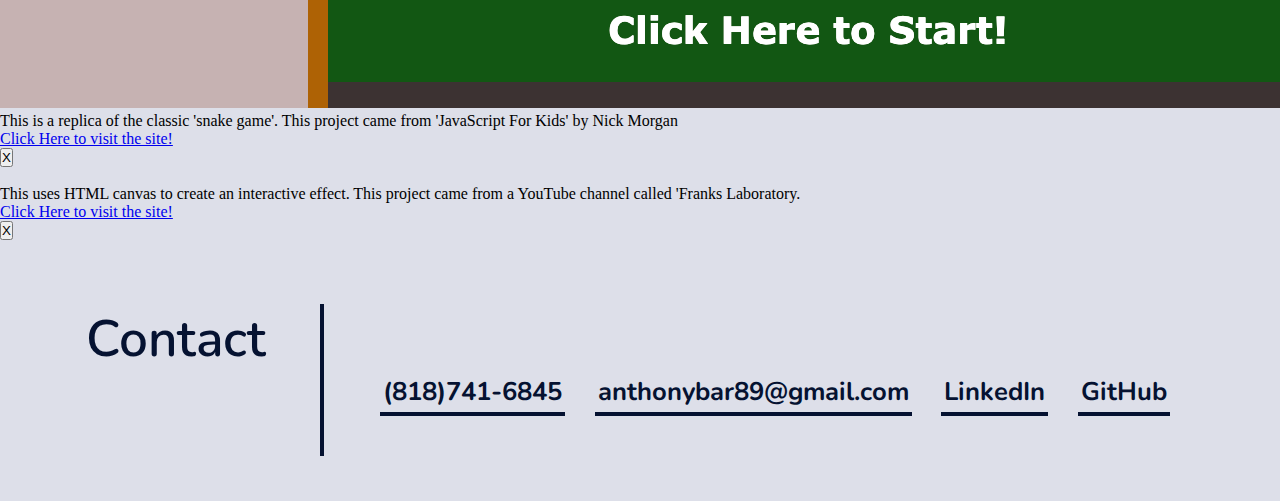
==== commit e4d78ab8: "fixed math madness pic" ====
--- a/index.html
+++ b/index.html
@@ -1,10 +1,14 @@
 <!DOCTYPE html>
 <html lang="en">
+
 <head>
     <meta charset="UTF-8">
     <meta http-equiv="X-UA-Compatible" content="IE=edge">
     <meta name="viewport" content="width=device-width, initial-scale=1.0">
     <title>Anthony Barragan</title>
+    <!-- bulma -->
+    <link rel="stylesheet" href="https://cdn.jsdelivr.net/npm/bulma@0.9.3/css/bulma.min.css">
+    <!-- custom styles -->
     <link rel="stylesheet" href="assests/styles/styles.css">
     <link rel="stylesheet" href="assests/styles/media-queries.css">
     <!-- Social Media Icons -->
@@ -13,17 +17,21 @@
     <!-- Google Font (Nunito) -->
     <link rel="preconnect" href="https://fonts.googleapis.com">
     <link rel="preconnect" href="https://fonts.gstatic.com" crossorigin>
-    <link href="https://fonts.googleapis.com/css2?family=Nunito:wght@200&family=Secular+One&family=Source+Code+Pro:wght@500&display=swap" rel="stylesheet">
+    <link
+        href="https://fonts.googleapis.com/css2?family=Nunito:wght@200&family=Secular+One&family=Source+Code+Pro:wght@500&display=swap"
+        rel="stylesheet">
     <!-- Bold Version of Nunito -->
     <link rel="preconnect" href="https://fonts.googleapis.com">
     <link rel="preconnect" href="https://fonts.gstatic.com" crossorigin>
-    <link href="https://fonts.googleapis.com/css2?family=Nunito:wght@200;600&family=Secular+One&family=Source+Code+Pro:wght@500&display=swap" rel="stylesheet">
-    
+    <link
+        href="https://fonts.googleapis.com/css2?family=Nunito:wght@200;600&family=Secular+One&family=Source+Code+Pro:wght@500&display=swap"
+        rel="stylesheet">
 </head>
+
 <body>
     <!-- Header -->
     <header>
-        <h1>Anthony Barragan</h1>
+        <h1><a href="/">Anthony Barragan</a></h1>
         <nav>
             <ul>
                 <li><a href="#about-me" class="links-font">About Me</a></li>
@@ -39,98 +47,277 @@
     </section>
     <!-- About Me -->
     <article id="about-me">
-        <h3>About <br/>Me</h3>
+        <h3>About <br />Me</h3>
         <div>
-            <p><img src="assests/images/profile-pic.JPG" alt="portrait of Anthony Barragan">My name is Anthony. I've been teaching in elementary schools for about 9 years. I have recently found a passion for coding and creating digital applications. I've used 'pandemic downtime' to teach myself how to code.I enjoy making interactive apps and games and am currently enrolled in a course to learn the MERN stack.</p>
+            <p><img src="assests/images/profile-pic.JPG" alt="portrait of Anthony Barragan">My name is Anthony. I've
+                been teaching in elementary schools for about 9 years. I have recently found a passion for coding and
+                creating digital applications. I've used 'pandemic downtime' to teach myself how to code.I enjoy making
+                interactive apps and games and am currently enrolled in a course to learn the MERN stack.</p>
         </div>
     </article>
     <!-- Work Section -->
-    <article>
+    <article id="work">
         <h3>Work</h3>
-        <!-- Large photo --> 
+        <!-- Large photo -->
         <section class="work">
-            <a href="https://abarragan89.github.io/math_madness/">
-                <figure id="jumbo-image">
-                    <img src="assests/images/math-madness.png"
-                    id="math-madness-pic" alt="This is a competitve multiplication game for kids. Try to answer as many questions as you can in 30 seconds and beat you friend's highscore!">                
-                    <div class="tag">
-                        <h4>Math Madness</h4>
-                        <p>HTML/CSS/JS</p>
-                    </div>
-                </figure>
-            </a>
-        <!-- Gallery of photos -->
+            <figure id="jumbo-image" class="js-modal-trigger" data-target="dinner-drinks-modal">
+                <img src="assests/images/dinner-drinks.png"
+                    alt="This is a food and alcohol recipe finder. You can search food by cuisine and dietary restrictions and alcohol by liquor type.">
+                <div class="tags">
+                    <h4>Dinner&Drinks</h4>
+                    <p>HTML/CSS/JS/BULMA</p>
+                </div>
+            </figure>
+            <!-- Gallery of photos -->
             <section id="gallery">
                 <section id="gallery-column1">
-                    <figure class="gallery-cards">
-                        <a href="https://abarragan89.github.io/html_canvas/" target="_blank">           
-                            <img src="assests/images/html-canvas.png"   id="html-canvas-pic" alt="This uses HTML canvas to create a interactive effect. This project came from a YouTube channel called 'Franks Laboratory'.">
-                            <div class="tag">
+                    <figure class="gallery-cards js-modal-trigger" data-target="math-madness-modal">
+                        <img src="assests/images/math-madness.png" alt="This is a competitve multiplication game for kids. Try to answer as many questions as you can in 30 seconds and beat you friend's highscore!">
+                        <div class="tags">
+                            <h4>Math Madness</h4>
+                            <p>HTML/CSS/JS</p>
+                        </div>
+                    </figure>
+                    <figure class="gallery-cards js-modal-trigger" data-target="work-scheduler-modal">
+                        <img src="assests/images/work-scheduler.png"
+                            alt="This is a program that uses current time to track tasks.">
+                        <div class="tags">
+                            <h4>Work Scheduler</h4>
+                            <p>HTML/Bootstrap/JS</p>
+                        </div>
+                    </figure>
+                    <figure class="gallery-cards js-modal-trigger" data-target="bootcamp-modal">
+                        <img src="assests/images/bootstrap-website.png"
+                            alt="This is a landing page for a fictional coding bootcamp company. This used the bootstrap framework and is fully responsive. This project came from an online tutorial by Brad Traversy">
+                        <div class="tags">
+                            <h4>Coding Bootcamp</h4>
+                            <p>Bootstrap</p>
+                        </div>
+                    </figure>
+                    <figure class="gallery-cards js-modal-trigger" data-target="snake-game-modal">
+            
+                            <img src="assests/images/snake-game.png"
+                                alt="This is a replica of the classic 'snake game'. This project came from 'JavaScript For Kids' by Nick Morgan">
+                            <div class="tags">
+                                <h4>Snake</h4>
+                                <p>HTML/CSS/JS</p>
+                            </div>
+                    
+                    </figure>
+                </section>
+                <section id="gallery-column2">
+                    <figure class="gallery-cards js-modal-trigger" data-target="weather-watcher-modal">
+                        <img src="assests/images/weather-watcher.png"
+                            alt="This a program that gets data from Open Weather API and displays weather info for that city">
+                        <div class="tags">
+                            <h4>Weather Watcher</h4>
+                            <p>HTML/CSS/JS</p>
+                        </div>
+                    </figure>
+                    <figure class="gallery-cards js-modal-trigger" data-target="run-buddy-modal">
+                        <img src="assests/images/run-buddy.png"
+                            alt="This a landing page for a fictional company called 'Run Buddy'. This site is fully responsive uses pure HTML and CSS.">
+                        <div class="tags">
+                            <h4>Run Buddy</h4>
+                            <p>HTML/CSS</p>
+                        </div>
+                    </figure>
+                    <figure class="gallery-cards js-modal-trigger" data-target="treasure-map-modal">
+                        <img src="assests/images/treasure-map.png"
+                            alt="a game where you have to click randomly and use your 'hot' and 'cold' clues to find the treasure">
+                        <div class="tags">
+                            <h4>Treasure Map</h4>
+                            <p>JS/HTML</p>
+                        </div>
+                    </figure>
+                    <figure class="gallery-cards js-modal-trigger" data-target="html-canvas-modal">
+                            <img src="assests/images/html-canvas.png"
+                                alt="This uses HTML canvas to create a interactive effect. This project came from a YouTube channel called 'Franks Laboratory'.">
+                            <div class="tags">
                                 <h4>HTML Canvas</h4>
                                 <p>HTML</p>
                             </div>
-                        </a> 
-                    </figure> 
-                    <figure class="gallery-cards">
-                        <a href="https://abarragan89.github.io/bootstrap_website/" target="_blank">
-                            <img src="assests/images/bootstrap-website.png"  id="bootstrap-pic" alt="This is a landing page for a fictional coding bootcamp company. This used the bootstrap framework and is fully responsive. This project came from an online tutorial by Brad Traversy">
-                            <div class="tag">
-                                <h4>Coding Bootcamp</h4>
-                                <p>Bootstrap</p>
-                            </div>
-                        </a>
-                    </figure>
-                    <figure class="gallery-cards">   
-                        <a href="https://abarragan89.github.io/snake-game/" target="_blank">               
-                            <img src="assests/images/snake-game.png"  id="snake-game-pic" alt="This is a replica of the classic 'snake game'. This project came from 'JavaScript For Kids' by Nick Morgan">
-                            <div class="tag">
-                                <h4>Snake</h4>
-                                <p>HTML/CSS/JS</p>
-                            </div>
-                        </a>  
-                        </figure>
-                </section>
-                <section id="gallery-column2">
-                    <figure class="gallery-cards">
-                        <a href="https://abarragan89.github.io/run-buddy/" target="_blank">
-                            <img src="assests/images/run-buddy.png"  id="run-buddy-pic" alt="This a landing page for a fictional company called 'Run Buddy'. This site is fully responsive uses pure HTML and CSS.">
-                            <div class="tag">
-                                <h4>Run Buddy</h4>
-                                <p>HTML/CSS</p>
-                            </div>
-                        </a>
-                    </figure>        
-                    <figure class="gallery-cards">
-                        <a href="https://abarragan89.github.io/treasure-map/" target="_blank">
-                            <img src="assests/images/treasure-map.png" alt="a game where you have to click randomly and use your 'hot' and 'cold' clues to find the treasure">
-                            <div class="tag">
-                                <h4 >Treasure Map</h4>
-                                <p>JS/HTML</p>
-                            </div>
-                        </a>
-                    </figure>
-                    <figure class="gallery-cards">
-                        <a href="https://abarragan89.github.io/week-2-challenge/" target="_blank">
-                            <img src="assests/images/portfolio-website.png" alt="my portfolio website">
-                            <div class="tag">
-                                <h4 >Porfolio Map</h4>
-                                <p>HTML/CSS</p>
-                            </div>
-                        </a>
                     </figure>
                 </section>
             </section>
         </section>
     </article>
+    <!-- Modals -->
+    <!-- Modal for Dinner Drinks -->
+    <div class="modal" id="dinner-drinks-modal">
+        <div class="modal-background"></div>
+        <div class="modal-content has-background-white p-5">
+            <div class="container">
+                <img src="assests/images/dinner-drinks.png" alt="">
+            </div>
+            <div class="block has-text-centered subtitle">
+                This is a program that helps you find food and alcohol recipes based on cuisine, dietary restrictions,
+                or liquor available. This uses the Spoonacular and Cocktails DB APIs.
+            </div>
+            <div class="block has-text-centered">
+                <a href="https://abarragan89.github.io/dinner-drinks/" target="_blank">Click Here to visit the site!</a>
+            </div>
+            <button class="modal-close is-large" aria-label="close"></button>
+        </div>
+    </div>
+    <!-- Modal for Math Madness -->
+    <div class="modal" id="math-madness-modal">
+        <div class="modal-background"></div>
+        <div class="modal-content has-background-white p-5">
+            <div class="container">
+                <img src="assests/images/math-madnes-large.png" alt="">
+            </div>
+            <div class="block has-text-centered subtitle">
+                This is a program that tests students multiplication skills. The user has 30 seconds to answer as many
+                questions as they can. The faster they answer, the more points are added to the score. High score is
+                saved so competitors can battle for first place!
+            </div>
+            <div class="block has-text-centered">
+                <a href=" https://abarragan89.github.io/math_madness/" target="_blank">Click Here to visit the site!</a>
+            </div>
+            <button class="modal-close is-large" aria-label="close">X</button>
+        </div>
+    </div>
+    <!-- Modal for Weather Watcher -->
+    <div class="modal" id="weather-watcher-modal">
+        <div class="modal-background"></div>
+        <div class="modal-content has-background-white p-5">
+            <div class="container">
+                <img src="assests/images/weather-watcher-large.png" alt="">
+            </div>
+            <div class="block has-text-centered subtitle">
+                This a program that gets data from Open Weather API and displays weather info for that city. It will
+                display the current weather information was well as a five day forecast. It will save your recent
+                searches in local storage.
+            </div>
+            <div class="block has-text-centered">
+                <a href="https://abarragan89.github.io/weather-watcher/" target="_blank">Click Here to visit the
+                    site!</a>
+            </div>
+            <button class="modal-close is-large" aria-label="close">X</button>
+        </div>
+    </div>
+    <!-- Modal for Work Scheduler -->
+    <div class="modal" id="work-scheduler-modal">
+        <div class="modal-background"></div>
+        <div class="modal-content has-background-white p-5">
+            <div class="container">
+                <img src="assests/images/work-scheduler-large.png" alt="">
+            </div>
+            <div class="block has-text-centered subtitle">
+                This is a program that uses current time to track tasks. The task bars are colored coded depending on
+                whether they are in the past, present, or future. Task can be saved by clicking on the save button.
+            </div>
+            <div class="block has-text-centered">
+                <a href="https://abarragan89.github.io/daily-work-scheduler/" target="_blank">Click Here to visit the
+                    site!</a>
+            </div>
+            <button class="modal-close is-large" aria-label="close">X</button>
+        </div>
+    </div>
+    <!-- Modal for Run Buddy -->
+    <div class="modal" id="run-buddy-modal">
+        <div class="modal-background"></div>
+        <div class="modal-content has-background-white p-5">
+            <div class="container">
+                <img src="assests/images/run-buddy-large.png" alt="">
+            </div>
+            <div class="block has-text-centered subtitle">
+                This a mock landing page for a fictional company called 'Run Buddy'. This site is fully responsive uses
+                pure HTML and CSS.
+            </div>
+            <div class="block has-text-centered">
+                <a href="https://abarragan89.github.io/run-buddy/" target="_blank">Click Here to visit the
+                    site!</a>
+            </div>
+            <button class="modal-close is-large" aria-label="close">X</button>
+        </div>
+    </div>
+    <!-- Modal for Bootcamp -->
+    <div class="modal" id="bootcamp-modal">
+        <div class="modal-background"></div>
+        <div class="modal-content has-background-white p-5">
+            <div class="container">
+                <img src="assests/images/bootcamp-large.png" alt="">
+            </div>
+            <div class="block has-text-centered subtitle">
+                This is a landing page for a fictional coding bootcamp company. This used the bootstrap framework and is
+                fully responsive. This project came from an online tutorial by Brad Traversy
+            </div>
+            <div class="block has-text-centered">
+                <a href="https://abarragan89.github.io/bootstrap_website/" target="_blank">Click Here to visit the
+                    site!</a>
+            </div>
+            <button class="modal-close is-large" aria-label="close">X</button>
+        </div>
+    </div>
+    <!-- Modal for Treasure Map -->
+    <div class="modal" id="treasure-map-modal">
+        <div class="modal-background"></div>
+        <div class="modal-content has-background-white p-5">
+            <div class="container">
+                <img src="assests/images/treasure-map-large.png" alt="">
+            </div>
+            <div class="block has-text-centered subtitle">
+                This is a game where you have to click on a page and find the buried treasure. Use the "hot" and "cold"
+                clues to help you!
+                <div class="block has-text-centered">
+                    <a href="https://abarragan89.github.io/treasure-map/" target="_blank">Click Here to visit the
+                        site!</a>
+                </div>
+                <button class="modal-close is-large" aria-label="close">X</button>
+            </div>
+        </div>
+    </div>
+    <!-- Modal for Snake Game -->
+    <div class="modal" id="snake-game-modal">
+        <div class="modal-background"></div>
+        <div class="modal-content has-background-white p-5">
+            <div class="container">
+                <img src="assests/images/snake-game-large.png" alt="">
+            </div>
+            <div class="block has-text-centered subtitle">
+                This is a replica of the classic 'snake game'. This project came from 'JavaScript For Kids' by Nick Morgan
+                <div class="block has-text-centered">
+                    <a href="https://abarragan89.github.io/snake-game/" target="_blank">Click Here to visit the
+                        site!</a>
+                </div>
+                <button class="modal-close is-large" aria-label="close">X</button>
+            </div>
+        </div>
+    </div>
+        <!-- Modal for HTML Canvas -->
+        <div class="modal" id="html-canvas-modal">
+            <div class="modal-background"></div>
+            <div class="modal-content has-background-white p-5">
+                <div class="container">
+                    <img src="assests/images/html-canvas-large.png" alt="">
+                </div>
+                <div class="block has-text-centered subtitle">
+                    This uses HTML canvas to create an interactive effect. This project came from a YouTube channel called 'Franks Laboratory.
+                    <div class="block has-text-centered">
+                        <a href="https://abarragan89.github.io/html_canvas/" target="_blank">Click Here to visit the
+                            site!</a>
+                    </div>
+                    <button class="modal-close is-large" aria-label="close">X</button>
+                </div>
+            </div>
+        </div>
+
+
     <!-- Contact Section -->
     <article>
-        <h3>Contact</h3>      
+        <h3>Contact</h3>
         <div id="contact">
             <a href="tel:8187416845" class="links-font dark-letter">(818)741-6845</a>
-            <a href="mailto:anthonybar89@gmail.com" target="_blank" class="links-font dark-letter">anthonybar89@gmail.com</a> 
-            <a href="https://www.linkedin.com/in/anthony-barragan-ba4a12226" class="links-font dark-letter" target="_blank">LinkedIn</a>
+            <a href="mailto:anthonybar89@gmail.com" target="_blank"
+                class="links-font dark-letter">anthonybar89@gmail.com</a>
+            <a href="https://www.linkedin.com/in/anthony-barragan-ba4a12226" class="links-font dark-letter"
+                target="_blank">LinkedIn</a>
             <a href="https://github.com/Abarragan89" class="links-font dark-letter" target="_blank">GitHub</a>
         </div>
     </article>
+    <script src="assests/js/index.js"></script>
 </body>
+
 </html>--- a/assests/styles/styles.css
+++ b/assests/styles/styles.css
@@ -14,6 +14,9 @@
 }
 /* Styles for the Header */
 header {
+    position: sticky;
+    top:0;
+    z-index: 999;
     padding-right: 10px;
     display: flex;
     flex-wrap: wrap;
--- a/assests/styles/media-queries.css
+++ b/assests/styles/media-queries.css
@@ -3,7 +3,7 @@
         flex-direction: column;
     }
     header h1 {
-        padding: 10px
+        padding: 0 30px 0 30px;
     }
     #about-me img {
         width: 150px;
